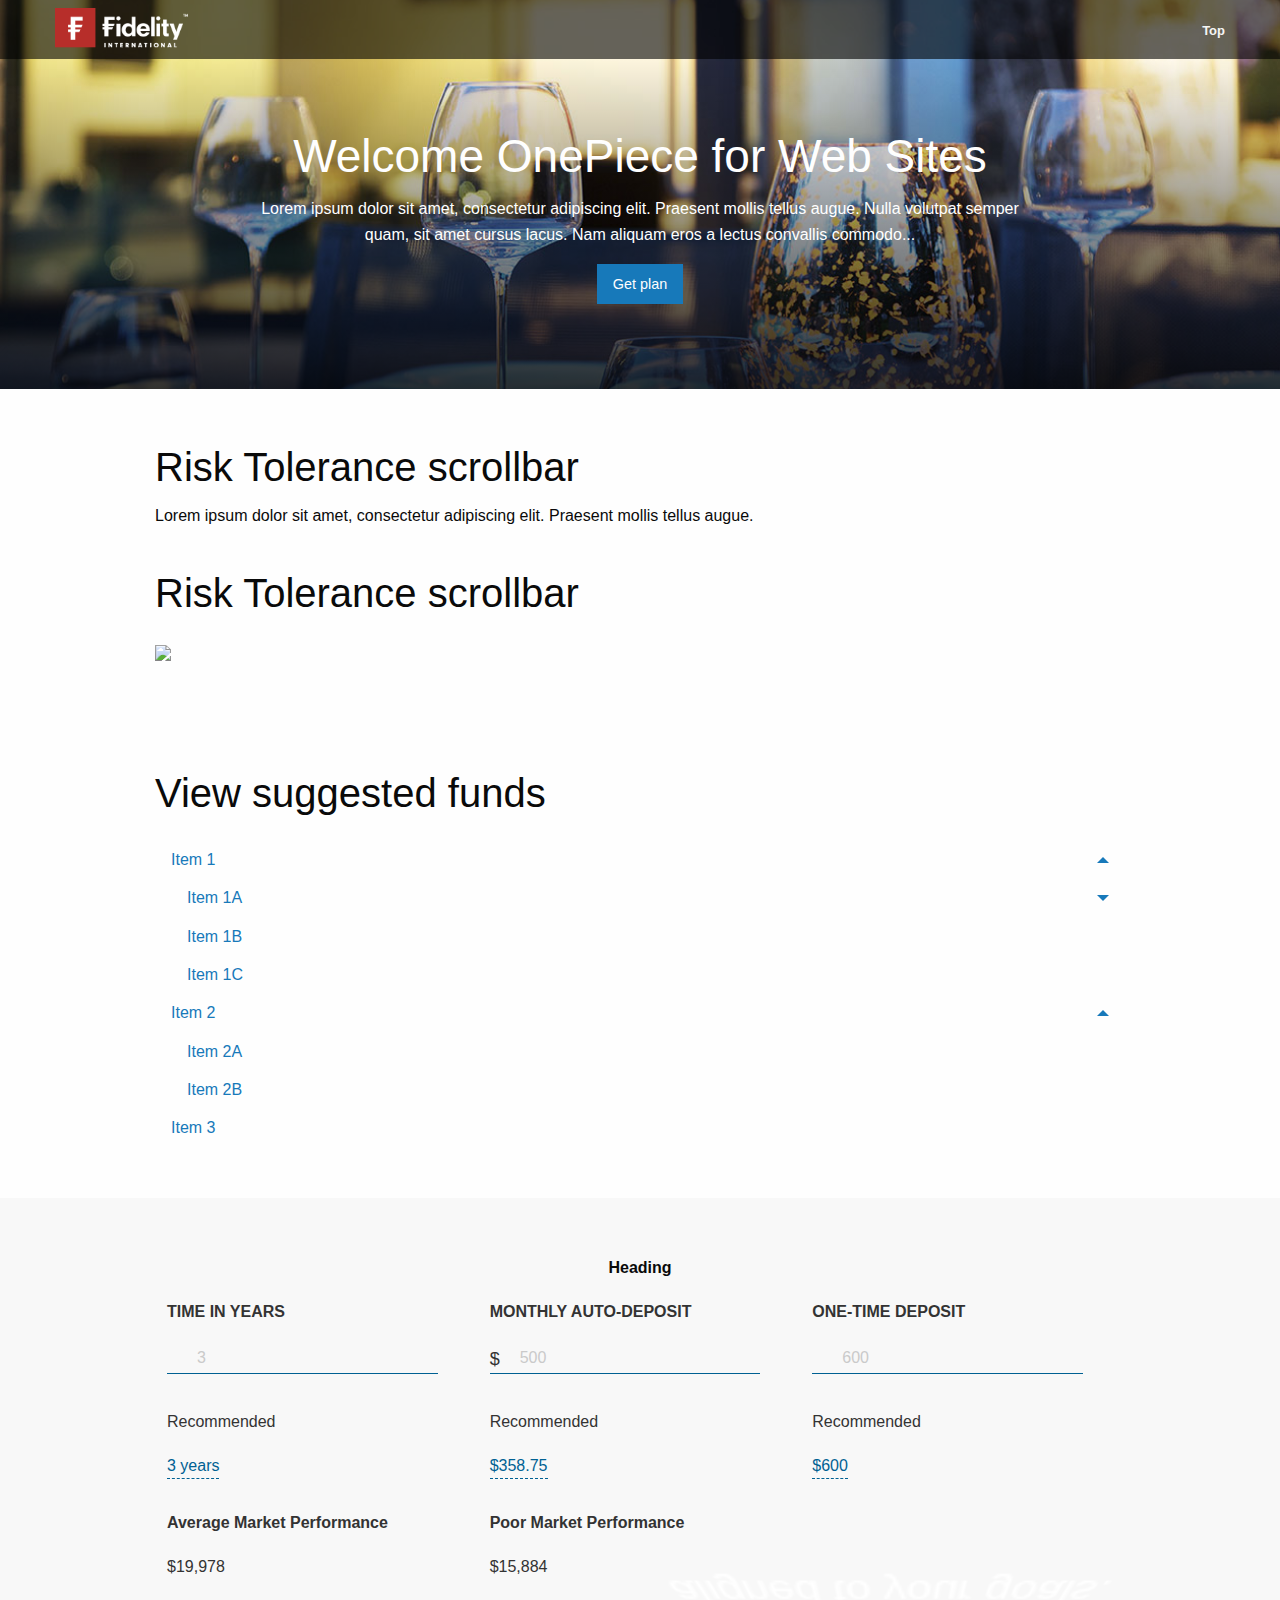
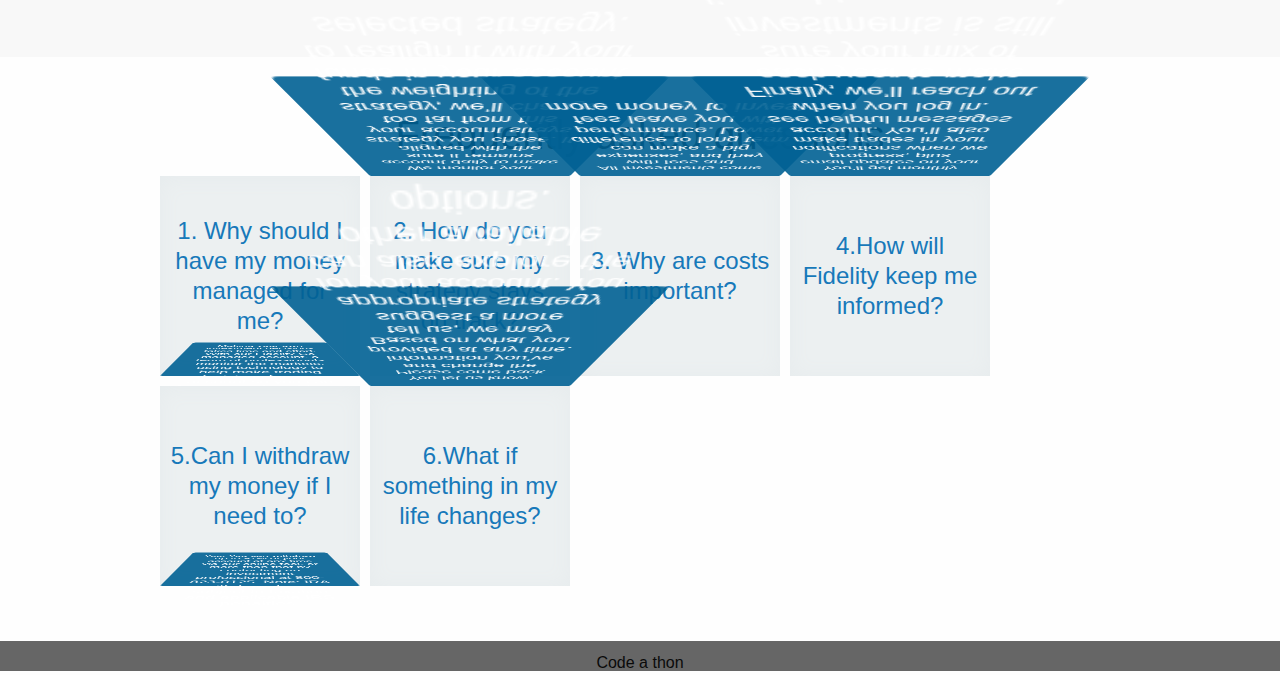
==== pages/detail.html @ 6c758ebb "original" ====
<!doctype html>
<html class="no-js" lang="en" dir="ltr">
  <head>
    <meta charset="utf-8">
    <meta http-equiv="x-ua-compatible" content="ie=edge">
    <meta name="viewport" content="width=device-width, initial-scale=1.0">
    <title>Detail</title>
    <link rel="stylesheet" type="text/css" href="../static/style/css/foundation.min.css">
    <link rel="stylesheet" type="text/css" href="../static/style/css/codeathon.css">

  </head>
 <body>

  <header class="marketing-hero sites-large-hero">
  <!-- top nav -->
   <nav class="marketing-topbar"> 
    <div class="row"> 
     <div class="medium-12 medium-centered columns"> 
      <a href="#" class="logo">&nbsp;</a> 
      <a href="#" class="back-top"><strong>Top</strong></a> 
     </div> 
    </div> 
   </nav> 
   <!-- = -->
   <!-- hero banner -->
   <div class="hero-area"> 
    <div class="row"> 
     <div class="medium-8 medium-centered columns"> 
      <div class="hero-header"> 
       <h2 class="hero-main-header">Welcome OnePiece for Web Sites</h2> 
       <p class="hero-subheader">Lorem ipsum dolor sit amet, consectetur adipiscing elit. Praesent mollis tellus augue. Nulla volutpat semper quam, sit amet cursus lacus. Nam aliquam eros a lectus convallis commodo...</p> 
       <a href="" class="button">Get plan</a> 
      </div> 
     </div> 
    </div> 
   </div> 
   <!-- = -->
  </header> 

  <!-- section risk-section -->
  <section class="sec-space risk-area"> 
   <div class="tolerance"> 
    <div class="row"> 
     <div class="medium-10 medium-centered columns"> 
      <h2>Risk Tolerance scrollbar</h2> 
      <p class="hero-subheader">Lorem ipsum dolor sit amet, consectetur adipiscing elit. Praesent mollis tellus augue. </p> 
     </div> 
    </div> 
   </div> 

   <div class="tolerance process-wrap"> 
    <div class="row"> 
     <div class="medium-10 medium-centered columns"> 
      <h2>Risk Tolerance scrollbar</h2> 
      <div class="process"> 
       <img src="../static/style/images/process.jpg" /> 
      </div> 
     </div> 
    </div> 
   </div> 

  </section> 
  <!-- == -->
  <!-- section suggest-section -->
  <section class="sec-space goal-area"> 
   <div class="row"> 
    <div class="medium-10 medium-centered columns"> 
     <h2>View suggested funds</h2> 
    </div> 
   </div> 
   <div class="row"> 
    <div class="medium-10 medium-centered columns"> 
      
      <!-- accodtion -->
      <div class="accodtion-area suggest">
        <ul class="vertical menu" data-accordion-menu="7qjie8-accordion-menu" role="menu" aria-multiselectable="true">
          <li role = "menuitem"class = "is-accordion-submenu-parent"aria - haspopup = "true"aria - label = "Item 1"aria - controls = "auugn8-acc-menu"aria - expanded = "true"id = "kijavs-acc-menu-link" > 
          <a href = "#" > Item 1 </a>
          <ul class="menu vertical nested submenu is-accordion-submenu is-active" data-submenu="" role="menu" aria-labelledby="kijavs-acc-menu-link" aria-hidden="false" id="auugn8-acc-menu" style="display: block;">
            <li role="menuitem" class="is-accordion-submenu-parent is-submenu-item is-accordion-submenu-item" aria-haspopup="true" aria-label="Item 1A" aria-controls="f5x5xs-acc-menu" aria-expanded="false" id="h7m65q-acc-menu-link">
              <a href="#">Item 1A</a > 
              <ul class = "menu vertical nested submenu is-accordion-submenu"data - submenu = ""role = "menu"aria - labelledby = "h7m65q-acc-menu-link"aria - hidden = "true"id = "f5x5xs-acc-menu"style = "display: none;" > 
              <li role = "menuitem"class = "is-submenu-item is-accordion-submenu-item" > <a href = "#" > Item 1Ai </a></li > 
              <li role = "menuitem"class = "is-submenu-item is-accordion-submenu-item" > <a href = "#" > Item 1Aii </a></li > 
              <li role = "menuitem"class = "is-submenu-item is-accordion-submenu-item" > <a href = "#" > Item 1Aiii </a></li > 
            </ul>
            </li > <li role = "menuitem"class = "is-submenu-item is-accordion-submenu-item" > <a href = "#" > Item 1B </a></li > 
            <li role = "menuitem"class = "is-submenu-item is-accordion-submenu-item" > <a href = "#" > Item 1C </a></li > 
          </ul>
        </li > 
        <li role = "menuitem"class = "is-accordion-submenu-parent"aria - haspopup = "true"aria - label = "Item 2"aria - controls = "p4bobj-acc-menu"aria - expanded = "false"id = "wgulbs-acc-menu-link" > 
        <a href = "#" > Item 2 </a>
          <ul class="menu vertical nested submenu is-accordion-submenu is-active" data-submenu="" role="menu" aria-labelledby="wgulbs-acc-menu-link" aria-hidden="true" id="p4bobj-acc-menu" style="display: none;">
            <li role="menuitem" class="is-submenu-item is-accordion-submenu-item"><a href="#">Item 2A</a > </li>
            <li role="menuitem" class="is-submenu-item is-accordion-submenu-item"><a href="#">Item 2B</a > </li>
          </ul > </li>
        <li role="menuitem"><a href="#">Item 3</a > </li>
      </ul >    
      </div>

    </div> 
   </div> 
  </section>
  <!-- == -->
  <!-- section suggest-section -->  
  <section class="sec-space detail-area"> 
    <div class="detail-form">
      <div class="row"> 
      <div class="medium-10 medium-centered columns"> 
       <table> 
        <caption>
         Heading
        </caption> 
        <thead> 
         <tr> 
          <th>TIME IN YEARS</th>
          <th>MONTHLY AUTO-DEPOSIT</th>
          <th>ONE-TIME DEPOSIT</th> 
         </tr> 
         <tr> 
          <td><input type="text" name="" placeholder="3" /></td> 
          <td><span class="dollar-sign ng-scope">$</span><input type="text" name="" placeholder="500" /></td> 
          <td><input type="text" name="" placeholder="600" /></td> 
         </tr> 
        </thead> 
        <tbody> 
         <tr> 
          <td>Recommended</td>
          <td>Recommended</td>
          <td>Recommended</td> 
         </tr> 
         <tr> 
          <td><span class="recommended">3 years</span></td> 
          <td><span class="recommended">$358.75</span></td> 
          <td><span class="recommended">$600</span></td> 
         </tr> 
        </tbody> 
        <tfoot> 
         <tr> 
          <th>Average Market Performance</th>
          <th>Poor Market Performance</th> 
         </tr> 
         <tr> 
          <td><span class="performance">$19,978</span></td> 
          <td><span class="performance">$15,884</span></td> 
         </tr> 
        </tfoot> 
       </table> 
      </div> 
     </div>      
    </div>
     <div class="chart-area"> 
     </div> 
  </section> 
  <!-- == -->
  <!-- section faq-section -->
  <section class="faq-area"> 
   <div class="row text-center"> 
    <h2>Frequently asked questions</h2> 
    <div class="medium-10 medium-centered columns"> 
     <ul> 
      <li class="out-bottom"> 
       <div class="normal"> 
        <a href="#">1. Why should I have my money managed for me?</a> 
       </div> 
       <div class="info"> 
        <p>Making your own investment decisions takes time and effort. With our Fidelity Go managed account, a team of professionals monitor the markets, using technology to help make trading decisions for your account so you can focus on other things.</p> 
       </div> </li> 
      <li class="out-left"> 
       <div class="normal"> 
        <a href="#">2. How do you make sure my strategy stays on track?</a> 
       </div> 
       <div class="info"> 
        <p>We monitor your account daily to make sure it remains aligned with the strategy you chose. If your account strays too far from this strategy, we’ll change the weighting of the funds in your account to realign it with your selected strategy.</p> 
       </div> </li> 
      <li class="out-left"> 
       <div class="normal"> 
        <a href="#">3. Why are costs important?</a> 
       </div> 
       <div class="info"> 
        <p>All investments come with fees and expenses, and they can make a big difference to long term performance. Lower fees leave you with more money to invest.</p> 
       </div> </li> 
      <li class="out-left"> 
       <div class="normal"> 
        <a href="#">4.How will Fidelity keep me informed?</a> 
       </div> 
       <div class="info"> 
        <p>You’ll get monthly email updates on your progress, plus notifications when we make trades in your account. You’ll also see helpful messages when you log in. Finally, we’ll reach out each year to make sure your mix of investments is still aligned to your goals.</p> 
       </div> </li> 
      <li class="out-bottom"> 
       <div class="normal"> 
        <a href="#">5.Can I withdraw my money if I need to?</a> 
       </div> 
       <div class="info"> 
        <p>Yes. You can withdraw up to 97% of your account at any time via our online tool, or more than that by contacting an investment professional at 800-823-0125. Note: IRA withdrawals are subject to taxation and applicable IRS penalties.</p> 
       </div> </li> 
      <li class="out-left"> 
       <div class="normal"> 
        <a href="#">6.What if something in my life changes?</a> 
       </div> 
       <div class="info"> 
        <p>You let us know. Please come back and change the information you’ve provided at any time. Based on what you tell us, we may suggest a more appropriate strategy for your account. You can also explore the other available options.</p> 
       </div> </li> 
     </ul> 
    </div> 
   </div> 
  </section>
  <!-- == -->
   <!-- footer-->
  <footer class="footer-area text-center"> 
    <span class="">Code a thon</span>
  </footer>
  <!-- == -->
<!-- Section js code -->
<script src="../static/js/lib/jquery.js" type="text/javascript" ></script>
<script src="../static/js/lib/foundation.min.js" type="text/javascript" ></script>
<script src="../static/js/app/app.js" type="text/javascript" ></script>

 </body>
</html>
---- static/style/css/codeathon.css ----
header{}
footer{
	background: #666;
	height: 30px;
	padding-top: 10px;
	padding-bottom: 20px;
}
.marketing-hero {
background: #006193;
background-image: url(../images/bg-hero.jpg);
background-position: center;
overflow: visible;
position: relative;
background-size: cover;
text-align: center;
}
.hero-area {
background-color: transparent;
background-image: -webkit-gradient(linear,left top,left bottom,from(rgba(255,255,255,0)),to(rgba(0,0,0,.4)));
background-image: -webkit-linear-gradient(top,rgba(255,255,255,0),rgba(0,0,0,.8));
background-image: -moz-linear-gradient(top,rgba(255,255,255,0),rgba(0,0,0,.8));
background-image: -o-linear-gradient(top,rgba(255,255,255,0),rgba(0,0,0,.8));
background-image: linear-gradient(to bottom,rgba(255,255,255,0),rgba(0,0,0,.8));
color: #fff;
}
.marketing-hero .hero-main-header {
color: #fefefe;
font-size: 2.875rem;
text-align: center
}
@media screen and (max-width: 768px) {
.marketing-hero .hero-main-header {
font-size: 1.875rem;
font-weight: 200
}
}
.marketing-topbar {
background: rgba(0,0,0,0.6);
font-size: .8125rem;
font-weight: bold;
position: relative;
padding-top: 8px;
padding-bottom: 6px; 
}
.marketing-topbar::before,.marketing-topbar::after {
content: ' ';
display: table
}
.marketing-topbar::after {
clear: both
}
.marketing-topbar a:first-child {
float: left
}
.marketing-topbar a:last-child {
float: right
}
.marketing-topbar a.back-top{
color: #f5f5f5;
height: 45px;
line-height: 45px !important;
padding-bottom: 0 !important;
padding-top: 0 !important;
}
.logo{
background-image: url('../images/logo_en_white.png');
background-size: contain;
background-repeat: no-repeat;
display: inline-block;
width: 145px;
height: 40px;
}
.hero-area{
padding: 15px;
}
.hero-header{
padding-top: 50px;
padding-bottom: 50px;
min-height: 300px;
}
.form-area,
.goal-area,
.video-area,
.risk-area,
.detail-area,
.faq-area{
padding-top: 50px;
padding-bottom: 50px; 
}
.form-area .form-title{
margin: 0px auto 15px;
width: 100%;
text-transform: uppercase;
color: #666;
display: block;
border-bottom: 1px solid #7ebce1;
margin-bottom: 50px;
text-align: left; 
}
.detail-area{
background-color: #f8f8f8; 
}
.risk-area .process-wrap{
/* background-color: #006193; */
}
.risk-area .process-wrap h2{
margin: 20px 0;
/* color: #fff;  */
}
.goal-area h2{
margin: 0px auto 20px; 
}
.form-area h2{
margin: 0px auto 15px;
width: 100%;
text-align: center;
text-transform: uppercase;
display: block;
}
.form-area .enter-income {
padding: 0px;
width: 195px;
text-align: center;
font-size: 1em;
margin-top: -45px;
margin-left: 10px;
display: inline-block;
position: relative;
background-color: transparent;
-webkit-transition: all .3s ease-in-out;
-moz-transition: all .3s ease-in-out;
}
.form-area .enter-age {
padding: 0px;
transition: 0.3s ease-in-out;
width: 70px;
text-align: center;
font-size: 1em;
display: inline-block;
background-color: transparent;
-webkit-transition: all .3s ease-in-out;
-moz-transition: all .3s ease-in-out;
}
.form-area .border {
border-width: 0px 0px 1px;
border-style: none none solid;
border-color: currentColor currentColor rgb(153, 153, 153);
border-image: none;
}
.form-area .sentence {
padding: 0px 36.81px 36.81px;
color: #006193;
line-height: 1.9;
font-size: 2.0em;
font-weight: 300;
}
.form-area input {
outline: 0px;
color: rgb(22, 137, 229);
line-height: 1;
font-weight: 300;
box-shadow: none;
}
input[type=tel] {
margin: 5px 0px;
padding: 10px;
outline: 0px;
border-radius: 1px;
border: 1px solid rgb(153, 153, 153);
transition: 0.5s ease-in-out;
border-image: none;
font-family: inherit;
font-size: 16px;
font-weight: 300;
background-clip: padding-box;
background-color: rgb(255, 255, 255);
-webkit-transition: all .5s ease-in-out;
-moz-transition: all .5s ease-in-out;
}
.form-area input:focus{
box-shadow: none;
}
.panel-header {
padding: 15px 20px;
background-color: #006193;
color: #fff;
text-align: right;
border-top-left-radius: 3px;
border-top-right-radius: 3px;
}
.panel-header h4 {
display: inline-block;
vertical-align: middle;
float: left;
color: #fff;
font-size: 24px;
margin-top: 10px;
}
.goals {
padding: 10px 0 0;
}
.panel-header p {
display: inline-block;
font-size: 1.25em;
margin-left: 36px;
text-align: right;
vertical-align: middle;
margin-bottom: 0;
}
.editable label, .static label {
display: block;
font-size: 12px;
color: #fff;
}
[editable] {
display: none;
}
[editable] input {
width: 100%;
outline: 0;
border: 0;
background: 0;
font-size: 100%;
}
.panel-header [editable] input {
text-align: right;
font-weight: 300;
padding: 0 0 0 1px;
margin-right: -1px;
color: #fff;
border-bottom: 1px solid #fff;
height: 26px;
}
.goals ul {
list-style-type: none;
}
.lucy-panel,
.goals .goal {
background-color: #fff;
border: 1px solid #ddd;
border-radius: 3px;
overflow: hidden;
}
.goals .goal {
padding: 18.40491px 36.80982px 36.80982px;
width: 100%;
margin-bottom: 10px;
overflow: visible;
}
.goals .goal .goal-flexbox {
display: -webkit-box;
display: -moz-box;
display: box;
display: -webkit-flex;
display: -moz-flex;
display: -ms-flexbox;
display: flex;
align-items: flex-start;
flex-wrap: wrap;
}
.goals .goal .goal-flexbox [class^=donut-region] {
width: 210px;
height: 210px;
-webkit-box-flex: 0;
-moz-box-flex: 0;
box-flex: 0;
-webkit-flex: 0 0 210px;
-moz-flex: 0 0 210px;
-ms-flex: 0 0 210px;
flex: 0 0 210px;
}
.goals .goal .goal-flexbox .goal-content {
width: 50%;
min-width: 325px;
padding: 40px 40px 0;
-webkit-box-flex: 1;
-moz-box-flex: 1;
box-flex: 1;
-webkit-flex: 1 1 auto;
-moz-flex: 1 1 auto;
-ms-flex: 1 1 auto;
flex: 1 1 auto;
}
.goals .goal .goal-flexbox .goal-action {
width: 175px;
-webkit-box-flex: 0;
-moz-box-flex: 0;
box-flex: 0;
-webkit-flex: 0 0 175px;
-moz-flex: 0 0 175px;
-ms-flex: 0 0 175px;
flex: 0 0 175px;
text-align: center;
padding-top: 90px;
}
table tbody, table tfoot, table thead{
background: transparent; 
}
table tbody tr:nth-child(even){
background: transparent;
}
.detail-area table thead,
.detail-area table tfoot{
color: #333;
}
.detail-area table td{
position: relative;
}
.detail-area table td .dollar-sign {
font-size: 1.125em;
position: absolute;
top: 10px;
width: 30px;
}
.detail-area table td .recommended{
color: #006193;
display: inline-block;
border-bottom: 1px dashed #006193;
}
.detail-area input{
padding-left: 30px;
border: none;
background: transparent;
box-shadow: none;
border-bottom: 1px solid #006193;
height: 30px;
width: 90%;
}
.performance{
color: #333;
display: block; 
}
table tfoot td,table tbody td,table thead td{
color: #333;
font-weight: normal;
}
table tbody th{
padding-top: 20px;
}
table tfoot th{
padding-top: 20px;
color: #333;
}
.faq-area li {
-webkit-perspective: 400px;
perspective: 400px;
}
.info {
-webkit-transform: rotate3d(1, 0, 0, 90deg);
transform: rotate3d(1, 0, 0, 90deg);
width: 100%;
height: 100%;
padding: 20px;
position: absolute;
top: 0;
left: 0;
border-radius: 4px;
pointer-events: none;
background-color: rgba(0, 97, 147, 0.9);;
}
.in-top .info {
-webkit-transform-origin: 50% 0%;
transform-origin: 50% 0%;
-webkit-animation: in-top 300ms ease 0ms 1 forwards;
animation: in-top 300ms ease 0ms 1 forwards;
}
.in-right .info {
-webkit-transform-origin: 100% 0%;
transform-origin: 100% 0%;
-webkit-animation: in-right 300ms ease 0ms 1 forwards;
animation: in-right 300ms ease 0ms 1 forwards;
}
.in-bottom .info {
-webkit-transform-origin: 50% 100%;
transform-origin: 50% 100%;
-webkit-animation: in-bottom 300ms ease 0ms 1 forwards;
animation: in-bottom 300ms ease 0ms 1 forwards;
}
.in-left .info {
-webkit-transform-origin: 0% 0%;
transform-origin: 0% 0%;
-webkit-animation: in-left 300ms ease 0ms 1 forwards;
animation: in-left 300ms ease 0ms 1 forwards;
}
.out-top .info {
-webkit-transform-origin: 50% 0%;
transform-origin: 50% 0%;
-webkit-animation: out-top 300ms ease 0ms 1 forwards;
animation: out-top 300ms ease 0ms 1 forwards;
}
.out-right .info {
-webkit-transform-origin: 100% 50%;
transform-origin: 100% 50%;
-webkit-animation: out-right 300ms ease 0ms 1 forwards;
animation: out-right 300ms ease 0ms 1 forwards;
}
.out-bottom .info {
-webkit-transform-origin: 50% 100%;
transform-origin: 50% 100%;
-webkit-animation: out-bottom 300ms ease 0ms 1 forwards;
animation: out-bottom 300ms ease 0ms 1 forwards;
}
.out-left .info {
-webkit-transform-origin: 0% 0%;
transform-origin: 0% 0%;
-webkit-animation: out-left 300ms ease 0ms 1 forwards;
animation: out-left 300ms ease 0ms 1 forwards;
}

@-webkit-keyframes in-top {
from {
-webkit-transform: rotate3d(-1, 0, 0, 90deg);
transform: rotate3d(-1, 0, 0, 90deg);
}
to {
-webkit-transform: rotate3d(0, 0, 0, 0deg);
transform: rotate3d(0, 0, 0, 0deg);
}
}
@keyframes in-top {
from {
-webkit-transform: rotate3d(-1, 0, 0, 90deg);
transform: rotate3d(-1, 0, 0, 90deg);
}
to {
-webkit-transform: rotate3d(0, 0, 0, 0deg);
transform: rotate3d(0, 0, 0, 0deg);
}
}
@-webkit-keyframes in-right {
from {
-webkit-transform: rotate3d(0, -1, 0, 90deg);
transform: rotate3d(0, -1, 0, 90deg);
}
to {
-webkit-transform: rotate3d(0, 0, 0, 0deg);
transform: rotate3d(0, 0, 0, 0deg);
}
}
@keyframes in-right {
from {
-webkit-transform: rotate3d(0, -1, 0, 90deg);
transform: rotate3d(0, -1, 0, 90deg);
}
to {
-webkit-transform: rotate3d(0, 0, 0, 0deg);
transform: rotate3d(0, 0, 0, 0deg);
}
}
@-webkit-keyframes in-bottom {
from {
-webkit-transform: rotate3d(1, 0, 0, 90deg);
transform: rotate3d(1, 0, 0, 90deg);
}
to {
-webkit-transform: rotate3d(0, 0, 0, 0deg);
transform: rotate3d(0, 0, 0, 0deg);
}
}
@keyframes in-bottom {
from {
-webkit-transform: rotate3d(1, 0, 0, 90deg);
transform: rotate3d(1, 0, 0, 90deg);
}
to {
-webkit-transform: rotate3d(0, 0, 0, 0deg);
transform: rotate3d(0, 0, 0, 0deg);
}
}
@-webkit-keyframes in-left {
from {
-webkit-transform: rotate3d(0, 1, 0, 90deg);
transform: rotate3d(0, 1, 0, 90deg);
}
to {
-webkit-transform: rotate3d(0, 0, 0, 0deg);
transform: rotate3d(0, 0, 0, 0deg);
}
}
@keyframes in-left {
from {
-webkit-transform: rotate3d(0, 1, 0, 90deg);
transform: rotate3d(0, 1, 0, 90deg);
}
to {
-webkit-transform: rotate3d(0, 0, 0, 0deg);
transform: rotate3d(0, 0, 0, 0deg);
}
}
@-webkit-keyframes out-top {
from {
-webkit-transform: rotate3d(0, 0, 0, 0deg);
transform: rotate3d(0, 0, 0, 0deg);
}
to {
-webkit-transform: rotate3d(-1, 0, 0, 104deg);
transform: rotate3d(-1, 0, 0, 104deg);
}
}
@keyframes out-top {
from {
-webkit-transform: rotate3d(0, 0, 0, 0deg);
transform: rotate3d(0, 0, 0, 0deg);
}
to {
-webkit-transform: rotate3d(-1, 0, 0, 104deg);
transform: rotate3d(-1, 0, 0, 104deg);
}
}
@-webkit-keyframes out-right {
from {
-webkit-transform: rotate3d(0, 0, 0, 0deg);
transform: rotate3d(0, 0, 0, 0deg);
}
to {
-webkit-transform: rotate3d(0, -1, 0, 104deg);
transform: rotate3d(0, -1, 0, 104deg);
}
}
@keyframes out-right {
from {
-webkit-transform: rotate3d(0, 0, 0, 0deg);
transform: rotate3d(0, 0, 0, 0deg);
}
to {
-webkit-transform: rotate3d(0, -1, 0, 104deg);
transform: rotate3d(0, -1, 0, 104deg);
}
}
@-webkit-keyframes out-bottom {
from {
-webkit-transform: rotate3d(0, 0, 0, 0deg);
transform: rotate3d(0, 0, 0, 0deg);
}
to {
-webkit-transform: rotate3d(1, 0, 0, 104deg);
transform: rotate3d(1, 0, 0, 104deg);
}
}
@keyframes out-bottom {
from {
-webkit-transform: rotate3d(0, 0, 0, 0deg);
transform: rotate3d(0, 0, 0, 0deg);
}
to {
-webkit-transform: rotate3d(1, 0, 0, 104deg);
transform: rotate3d(1, 0, 0, 104deg);
}
}
@-webkit-keyframes out-left {
from {
-webkit-transform: rotate3d(0, 0, 0, 0deg);
transform: rotate3d(0, 0, 0, 0deg);
}
to {
-webkit-transform: rotate3d(0, 1, 0, 104deg);
transform: rotate3d(0, 1, 0, 104deg);
}
}
@keyframes out-left {
from {
-webkit-transform: rotate3d(0, 0, 0, 0deg);
transform: rotate3d(0, 0, 0, 0deg);
}
to {
-webkit-transform: rotate3d(0, 1, 0, 104deg);
transform: rotate3d(0, 1, 0, 104deg);
}
}
/* you can ignore this ones */
.faq-area ul {
padding: 0;
margin: 0;
width: 100%;
}
.faq-area ul:after {
content: "";
display: table;
clear: both;
}

.faq-area li {
position: relative;
float: left;
width: 200px;
height: 200px;
margin: 5px;
padding: 0;
list-style: none;
}
.faq-area li a {
display: inline-block;
vertical-align: middle;
text-decoration: none;
border-radius: 4px;
}
.faq-area li p {
line-height: 1.2;
color: rgba(255, 255, 255, 1);
}
.faq-area li .normal {
width: 100%;
height: 100%;
background-color: #ECF0F1;
color: rgba(52, 73, 94, 0.6);
box-shadow: inset 0 2px 20px #e6ebed;
text-align: center;
line-height: 200px;
}
.faq-area li .normal a{
font-size: 24px;
line-height: 30px;
padding: 10px; 
}
.faq-area li .normal svg {
pointer-events: none;
width: 50px;
}
.faq-area li .normal svg path {
fill: rgba(52, 73, 94, 0.2);
}
.button-gray-back, 
.button-orange, 
.button-orange-next {
background-color: #f26522;
color: #fff;
padding: 8px 50px;
text-align: center;
font-weight: 500;
font-size: 1.25em;
/*text-transform: uppercase;*/
position: relative;
display: inline-block;
vertical-align: middle;
text-decoration: none!important;
}
.goals .btn-orange{
background-color: #f26522;
color: #fff; 
padding: 8px 20px;
font-size: 18px;
font-weight: normal;
}
.button-gray-back {
background-color: #ccc;
text-align: right;
margin-right: 8px;
}
.button-orange-next:after, .button-orange:after {
background-image: url(../images/arrow-white.png);
background-repeat: no-repeat;
content: "";
height: 16px;
margin-top: -8px;
pointer-events: none;
position: absolute;
right: 1em;
top: 50%;
width: 10px;
}
.advice {
margin: 20px auto 0;
padding: 20px;
color: #757575;
font-size: 1.0rem;
background: rgba(255,255,255,0.2);
border: 1px solid #cbe4f3;
}

.label {
display: inline-block;
padding: 0.33333rem 0.5rem;
font-size: .8rem;
line-height: 1;
white-space: nowrap;
cursor: default;
border-radius: 3px;
background: #2199e8;
color: #fefefe
}
/*video*/
.v-position {
padding-top: 30px;
padding-bottom: 30px;
}
.v-col {
padding-left: 15px;
padding-right: 15px;
}
.video-container {
position: relative;
padding-bottom: 56.25%;
height: 0;
overflow: hidden;
}
.layout-16x9-wrapper {
position: relative;
}
.layout-16x9-image, 
.layout-16x9-main {
position: absolute;
top: 0;
bottom: 0;
right: 0;
left: 0;
z-index: 1;
-webkit-transform: translate(0, 0);
transform: translate(0, 0);
}
.mod-video-image {
width: 100%;
height: 100%;
}
.video-play-icon {
position: absolute;
left: 50%;
top: 50%;
display: block;
background-repeat: no-repeat;
height: 72px;
width: 72px;
margin: -36px 0 0 -36px;
transition: transform .25s ease-in;
}
.video-play-icon:active, 
.video-play-icon:focus, 
.video-play-icon:hover {
transition: transform .25s ease-in;
-webkit-transform: scale3d(1.2, 1.2, 1.2);
transform: scale3d(1.2, 1.2, 1.2);
}
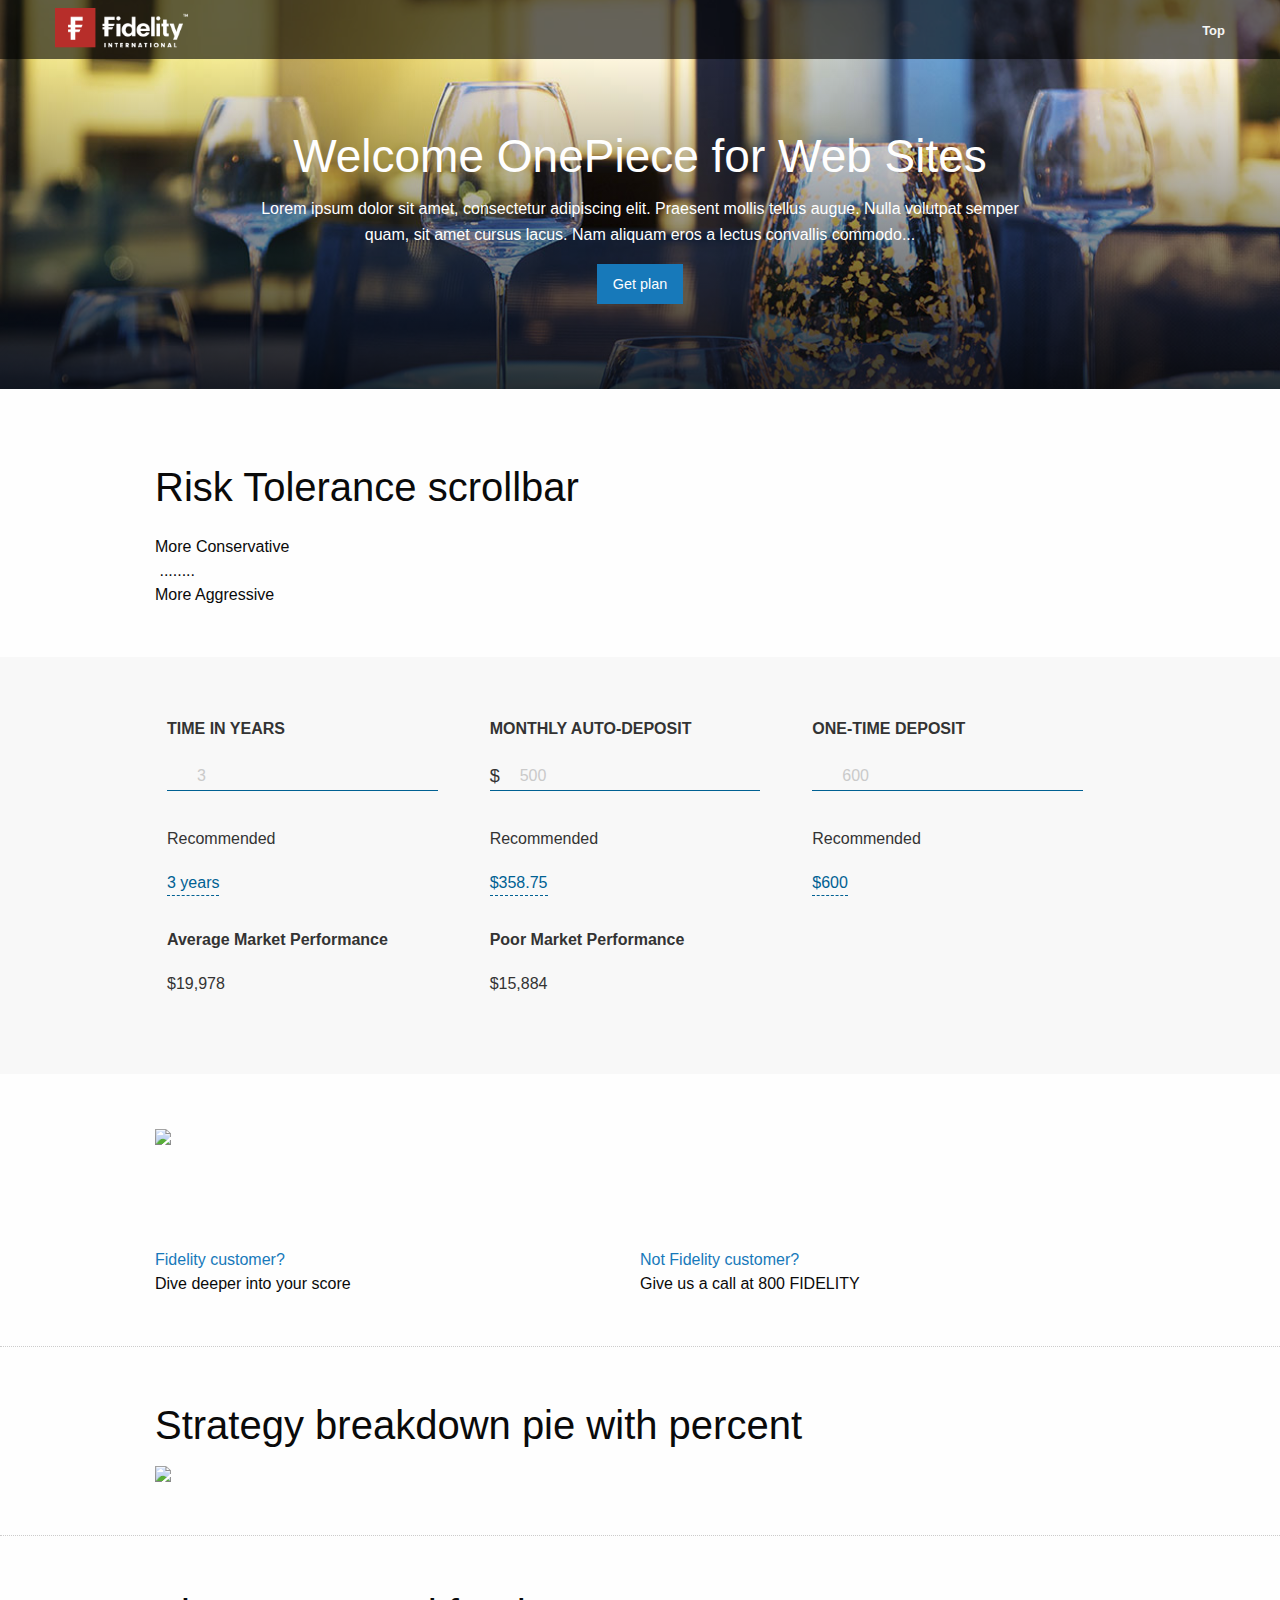
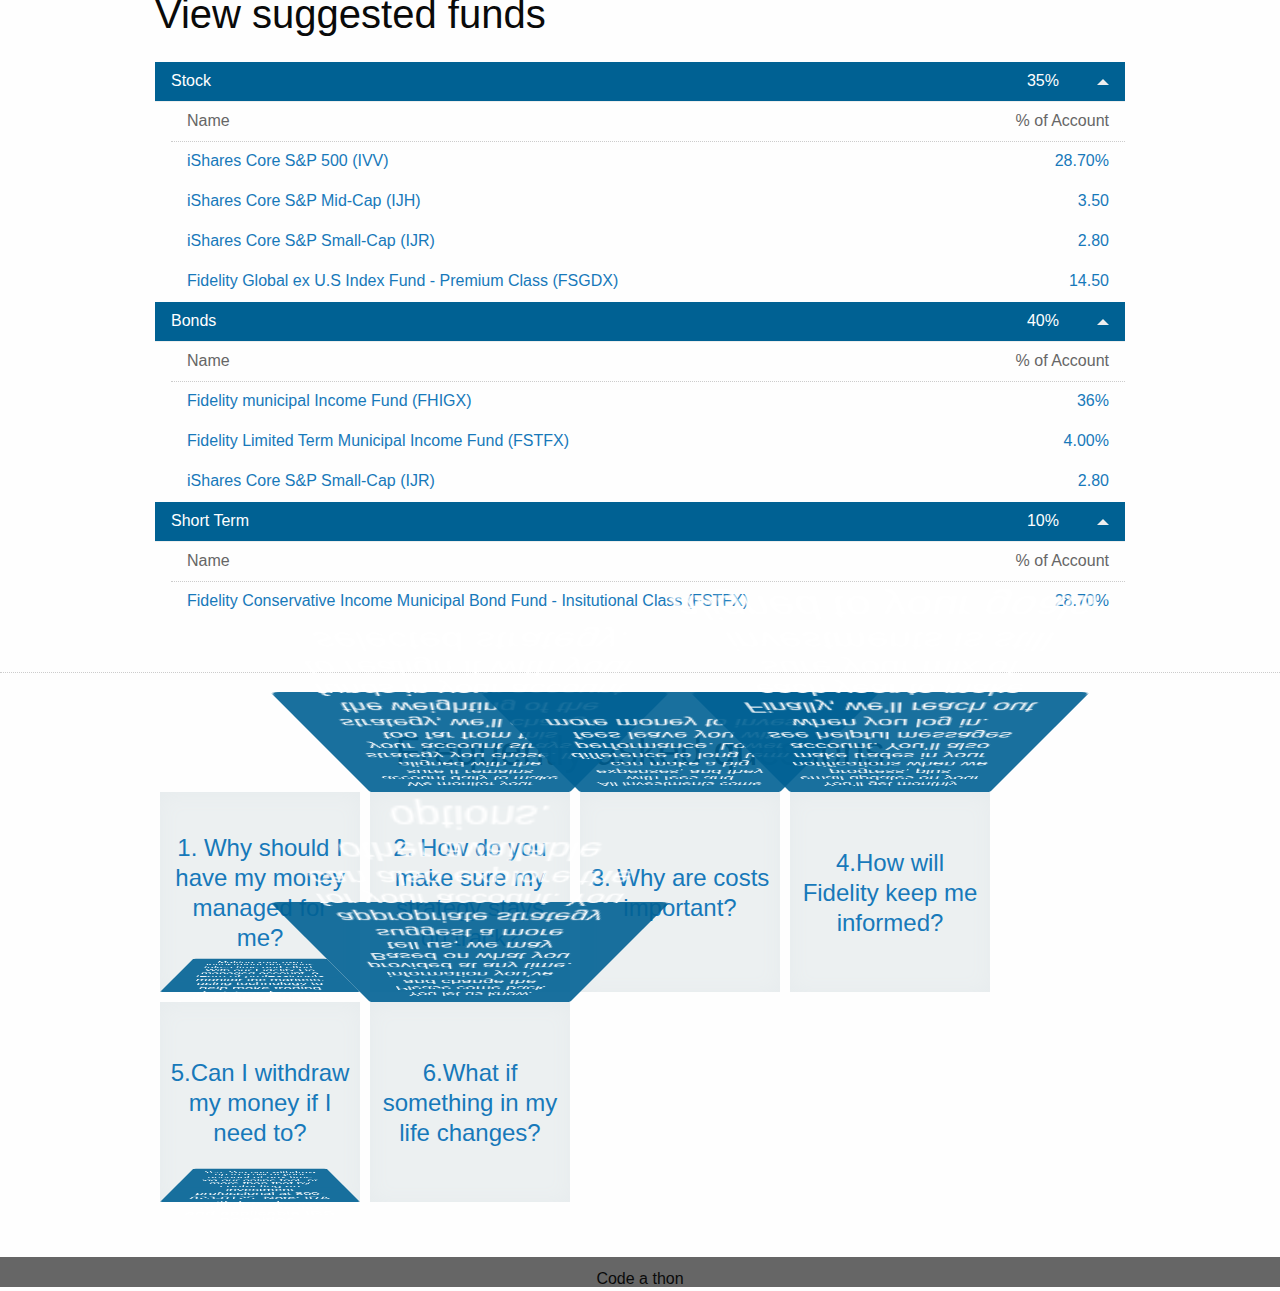
==== commit 81f7aecc: "update index and detail" ====
--- a/pages/detail.html
+++ b/pages/detail.html
@@ -39,7 +39,7 @@
 
   <!-- section risk-section -->
   <section class="sec-space risk-area"> 
-   <div class="tolerance"> 
+<!--    <div class="tolerance"> 
     <div class="row"> 
      <div class="medium-10 medium-centered columns"> 
       <h2>Risk Tolerance scrollbar</h2> 
@@ -47,13 +47,18 @@
      </div> 
     </div> 
    </div> 
-
+ -->
    <div class="tolerance process-wrap"> 
     <div class="row"> 
      <div class="medium-10 medium-centered columns"> 
-      <h2>Risk Tolerance scrollbar</h2> 
-      <div class="process"> 
-       <img src="../static/style/images/process.jpg" /> 
+      <div class="process process-area">
+        <h2>Risk Tolerance scrollbar</h2>       
+        <div>
+           <div><span>More Conservative</span></div>
+          <div> ........</div>
+          <div><span>More Aggressive</span></div>       
+        </div>
+
       </div> 
      </div> 
     </div> 
@@ -61,6 +66,95 @@
 
   </section> 
   <!-- == -->
+  <!-- section detail-section -->  
+  <section class="sec-space detail-area"> 
+    <div class="detail-form">
+      <div class="row"> 
+      <div class="medium-10 medium-centered columns">
+       <table> 
+        <thead> 
+         <tr> 
+          <th>TIME IN YEARS</th>
+          <th>MONTHLY AUTO-DEPOSIT</th>
+          <th>ONE-TIME DEPOSIT</th> 
+         </tr> 
+         <tr> 
+          <td><input type="text" name="" placeholder="3" /></td> 
+          <td><span class="dollar-sign ng-scope">$</span><input type="text" name="" placeholder="500" /></td> 
+          <td><input type="text" name="" placeholder="600" /></td> 
+         </tr> 
+        </thead> 
+        <tbody> 
+         <tr> 
+          <td>Recommended</td>
+          <td>Recommended</td>
+          <td>Recommended</td> 
+         </tr> 
+         <tr> 
+          <td><span class="recommended">3 years</span></td> 
+          <td><span class="recommended">$358.75</span></td> 
+          <td><span class="recommended">$600</span></td> 
+         </tr> 
+        </tbody> 
+        <tfoot> 
+         <tr> 
+          <th>Average Market Performance</th>
+          <th>Poor Market Performance</th> 
+         </tr> 
+         <tr> 
+          <td><span class="performance">$19,978</span></td> 
+          <td><span class="performance">$15,884</span></td> 
+         </tr> 
+        </tfoot> 
+       </table> 
+      </div> 
+     </div>      
+    </div>
+  </section>
+
+  <section class="sec-space cart-area cart-area1">
+     <div class="area-chart">
+      <div class="row"> 
+        <div class="medium-10 medium-centered columns">
+          <div class="chart">
+            <img src="../static/style/images/chart2.jpg" /> 
+          </div> 
+         </div>
+       </div>
+     </div>
+
+     <div class="btn-area">
+      <div class="row"> 
+        <div class="medium-10 medium-centered columns">
+
+            <div class="left btn-box">
+              <a class="link orange-link" href="#">Fidelity customer?</a>
+              <span>Dive deeper into your score</span>
+            </div>
+            <div class="right btn-box">
+              <a class="link  orange-link" href="#">Not Fidelity customer?</a>
+              <span>Give us a call at 800 FIDELITY</span>
+            </div>
+          </div>
+        </div>
+     </div>
+   </section>
+  <div class="dotted"></div>
+  <section class="sec-space cart-area cart-area2">
+     <div class="pie-chart">
+       <div class="row"> 
+        <div class="medium-10 medium-centered columns">
+          <h2>Strategy breakdown pie with percent</h2> 
+
+         <div class="chart">
+          <img src="../static/style/images/chart01.jpg" /> 
+         </div>
+       </div>
+     </div>
+     </div>
+  </section> 
+  <!-- == -->
+  <div class="dotted"></div>
   <!-- section suggest-section -->
   <section class="sec-space goal-area"> 
    <div class="row"> 
@@ -75,26 +169,55 @@
       <div class="accodtion-area suggest">
         <ul class="vertical menu" data-accordion-menu="7qjie8-accordion-menu" role="menu" aria-multiselectable="true">
           <li role = "menuitem"class = "is-accordion-submenu-parent"aria - haspopup = "true"aria - label = "Item 1"aria - controls = "auugn8-acc-menu"aria - expanded = "true"id = "kijavs-acc-menu-link" > 
-          <a href = "#" > Item 1 </a>
+          <a href = "#" class="acd-header"><span class="acd-title">Stock</span><span class="acd-persent">35%</span></a>
           <ul class="menu vertical nested submenu is-accordion-submenu is-active" data-submenu="" role="menu" aria-labelledby="kijavs-acc-menu-link" aria-hidden="false" id="auugn8-acc-menu" style="display: block;">
-            <li role="menuitem" class="is-accordion-submenu-parent is-submenu-item is-accordion-submenu-item" aria-haspopup="true" aria-label="Item 1A" aria-controls="f5x5xs-acc-menu" aria-expanded="false" id="h7m65q-acc-menu-link">
-              <a href="#">Item 1A</a > 
-              <ul class = "menu vertical nested submenu is-accordion-submenu"data - submenu = ""role = "menu"aria - labelledby = "h7m65q-acc-menu-link"aria - hidden = "true"id = "f5x5xs-acc-menu"style = "display: none;" > 
-              <li role = "menuitem"class = "is-submenu-item is-accordion-submenu-item" > <a href = "#" > Item 1Ai </a></li > 
-              <li role = "menuitem"class = "is-submenu-item is-accordion-submenu-item" > <a href = "#" > Item 1Aii </a></li > 
-              <li role = "menuitem"class = "is-submenu-item is-accordion-submenu-item" > <a href = "#" > Item 1Aiii </a></li > 
-            </ul>
-            </li > <li role = "menuitem"class = "is-submenu-item is-accordion-submenu-item" > <a href = "#" > Item 1B </a></li > 
-            <li role = "menuitem"class = "is-submenu-item is-accordion-submenu-item" > <a href = "#" > Item 1C </a></li > 
+            <li role = "menuitem" class = "is-submenu-item is-accordion-submenu-item" >
+              <a href = "#"  class="acd-body-title"> <span class="acd-link-title">Name</span><span class="acd-per-title">% of Account</span></a>
+            </li>
+            <li role = "menuitem" class = "is-submenu-item is-accordion-submenu-item" > 
+              <a href = "#"  class="acd-body-value"><span class="acd-link">iShares Core S&P 500 (IVV)</span><span class="acd-per">28.70%</span></a>
+            </li > 
+             <li role = "menuitem" class = "is-submenu-item is-accordion-submenu-item" > 
+              <a href = "#"  class="acd-body-value"><span class="acd-link">iShares Core S&P Mid-Cap (IJH)</span><span class="acd-per">3.50</span></a>
+            </li >            
+             <li role = "menuitem" class = "is-submenu-item is-accordion-submenu-item" > 
+              <a href = "#"  class="acd-body-value"><span class="acd-link">iShares Core S&P Small-Cap (IJR)</span><span class="acd-per">2.80</span></a>
+            </li >
+             <li role = "menuitem" class = "is-submenu-item is-accordion-submenu-item" > 
+              <a href = "#"  class="acd-body-value"><span class="acd-link">Fidelity Global ex U.S Index Fund - Premium Class (FSGDX)</span><span class="acd-per">14.50</span></a>
+            </li >                      
           </ul>
         </li > 
         <li role = "menuitem"class = "is-accordion-submenu-parent"aria - haspopup = "true"aria - label = "Item 2"aria - controls = "p4bobj-acc-menu"aria - expanded = "false"id = "wgulbs-acc-menu-link" > 
-        <a href = "#" > Item 2 </a>
+        <a href = "#"  class="acd-header"><span class="acd-title">Bonds</span><span class="acd-persent">40%</span></a>
           <ul class="menu vertical nested submenu is-accordion-submenu is-active" data-submenu="" role="menu" aria-labelledby="wgulbs-acc-menu-link" aria-hidden="true" id="p4bobj-acc-menu" style="display: none;">
-            <li role="menuitem" class="is-submenu-item is-accordion-submenu-item"><a href="#">Item 2A</a > </li>
-            <li role="menuitem" class="is-submenu-item is-accordion-submenu-item"><a href="#">Item 2B</a > </li>
-          </ul > </li>
-        <li role="menuitem"><a href="#">Item 3</a > </li>
+            <li role = "menuitem" class = "is-submenu-item is-accordion-submenu-item" >
+              <a href = "#"  class="acd-body-title"> <span class="acd-link-title">Name</span><span class="acd-per-title">% of Account</span></a>
+            </li>
+            <li role = "menuitem" class = "is-submenu-item is-accordion-submenu-item" > 
+              <a href = "#"  class="acd-body-value"><span class="acd-link">Fidelity municipal Income Fund (FHIGX)</span><span class="acd-per">36%</span></a>
+            </li > 
+             <li role = "menuitem" class = "is-submenu-item is-accordion-submenu-item" > 
+              <a href = "#"  class="acd-body-value"><span class="acd-link">Fidelity Limited Term Municipal Income Fund (FSTFX)</span><span class="acd-per">4.00%</span></a>
+            </li >            
+             <li role = "menuitem" class = "is-submenu-item is-accordion-submenu-item" > 
+              <a href = "#"  class="acd-body-value"><span class="acd-link">iShares Core S&P Small-Cap (IJR)</span><span class="acd-per">2.80</span></a>
+            </li >
+          </ul > 
+        </li>
+        <li role = "menuitem"class = "is-accordion-submenu-parent"aria - haspopup = "true"aria - label = "Item 2"aria - controls = "p4bobj-acc-menu"aria - expanded = "false"id = "wgulbs-acc-menu-link" > 
+        <a href = "#"  class="acd-header"><span class="acd-title">Short Term</span><span class="acd-persent">10%</span></a>
+          <ul class="menu vertical nested submenu is-accordion-submenu is-active" data-submenu="" role="menu" aria-labelledby="wgulbs-acc-menu-link" aria-hidden="true" id="p4bobj-acc-menu" style="display: none;">
+            <li role = "menuitem" class = "is-submenu-item is-accordion-submenu-item" >
+              <a href = "#"  class="acd-body-title"> <span class="acd-link-title">Name</span><span class="acd-per-title">% of Account</span></a>
+            </li>
+            <li role = "menuitem" class = "is-submenu-item is-accordion-submenu-item" > 
+              <a href = "#"  class="acd-body-value"><span class="acd-link">Fidelity Conservative Income Municipal Bond Fund - Insitutional Class (FSTFX)</span><span class="acd-per">28.70%</span></a>
+            </li > 
+
+          </ul > 
+        </li>
+
       </ul >    
       </div>
 
@@ -102,57 +225,7 @@
    </div> 
   </section>
   <!-- == -->
-  <!-- section suggest-section -->  
-  <section class="sec-space detail-area"> 
-    <div class="detail-form">
-      <div class="row"> 
-      <div class="medium-10 medium-centered columns"> 
-       <table> 
-        <caption>
-         Heading
-        </caption> 
-        <thead> 
-         <tr> 
-          <th>TIME IN YEARS</th>
-          <th>MONTHLY AUTO-DEPOSIT</th>
-          <th>ONE-TIME DEPOSIT</th> 
-         </tr> 
-         <tr> 
-          <td><input type="text" name="" placeholder="3" /></td> 
-          <td><span class="dollar-sign ng-scope">$</span><input type="text" name="" placeholder="500" /></td> 
-          <td><input type="text" name="" placeholder="600" /></td> 
-         </tr> 
-        </thead> 
-        <tbody> 
-         <tr> 
-          <td>Recommended</td>
-          <td>Recommended</td>
-          <td>Recommended</td> 
-         </tr> 
-         <tr> 
-          <td><span class="recommended">3 years</span></td> 
-          <td><span class="recommended">$358.75</span></td> 
-          <td><span class="recommended">$600</span></td> 
-         </tr> 
-        </tbody> 
-        <tfoot> 
-         <tr> 
-          <th>Average Market Performance</th>
-          <th>Poor Market Performance</th> 
-         </tr> 
-         <tr> 
-          <td><span class="performance">$19,978</span></td> 
-          <td><span class="performance">$15,884</span></td> 
-         </tr> 
-        </tfoot> 
-       </table> 
-      </div> 
-     </div>      
-    </div>
-     <div class="chart-area"> 
-     </div> 
-  </section> 
-  <!-- == -->
+  <div class="dotted"></div>
   <!-- section faq-section -->
   <section class="faq-area"> 
    <div class="row text-center"> 
--- a/static/style/css/codeathon.css
+++ b/static/style/css/codeathon.css
@@ -728,4 +728,72 @@
 transition: transform .25s ease-in;
 -webkit-transform: scale3d(1.2, 1.2, 1.2);
 transform: scale3d(1.2, 1.2, 1.2);
-}+}
+.chart-area{
+	background: #fff;
+}
+.dotted{border-bottom: 1px dotted #ccc;}
+.pie-chart,
+.area-chart,
+.btn-area{
+	padding-bottom: 50px;
+	padding-top: 50px;
+}
+.btn-area .btn-box{
+	width:50%;
+}
+.btn-area .link{
+	display: block;
+}
+.left.btn-box{
+	float: left;
+}
+.right.btn-box{
+	float: left;
+}
+.acd-header{
+	background-color: #006193;
+	color: #fff; 
+	    height: 40px;
+	border-bottom: 1px solid #eee;
+}
+.acd-header .acd-title{
+	float: left;
+	color: #fff;	
+}
+.acd-header .acd-persent{
+	float: right;
+	color: #fff;
+	padding-right: 50px;
+}
+.acd-body-title {
+	border-bottom: 1px dotted #ccc;
+	height: 40px;
+	padding-top: 10px;
+	padding-bottom: 10px;
+}
+.acd-body-title .acd-link-title{
+	float: left;
+	color: #666;
+
+}
+.acd-body-title .acd-per-title{
+	float: right;
+	color: #666;
+}
+.acd-body-value{
+	height: 40px;	
+}
+.acd-body-value .acd-link{
+	float: left;
+
+}
+.acd-body-value .acd-per{
+	float: right;
+
+}
+.accodtion-area .is-accordion-submenu-parent>a:after{
+	color: #eee;
+	border-color: #eee transparent transparent;
+}
+
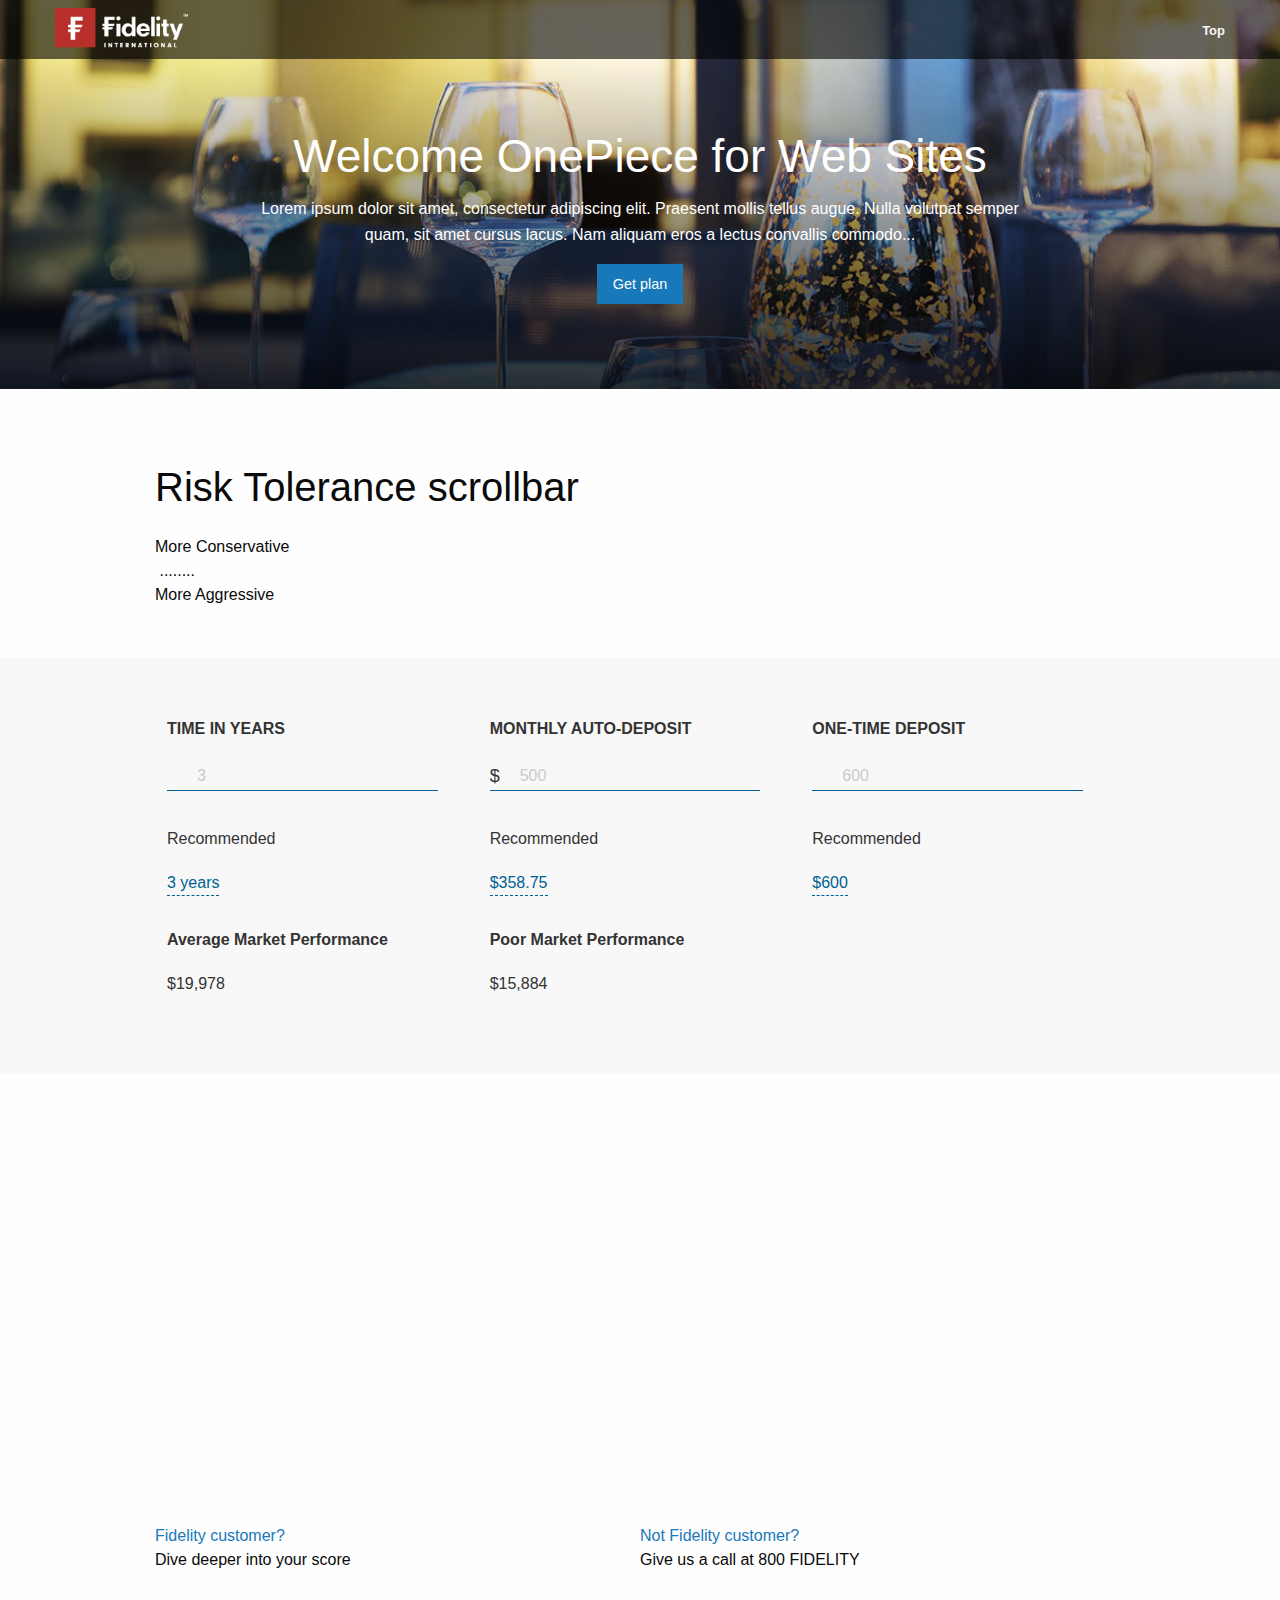
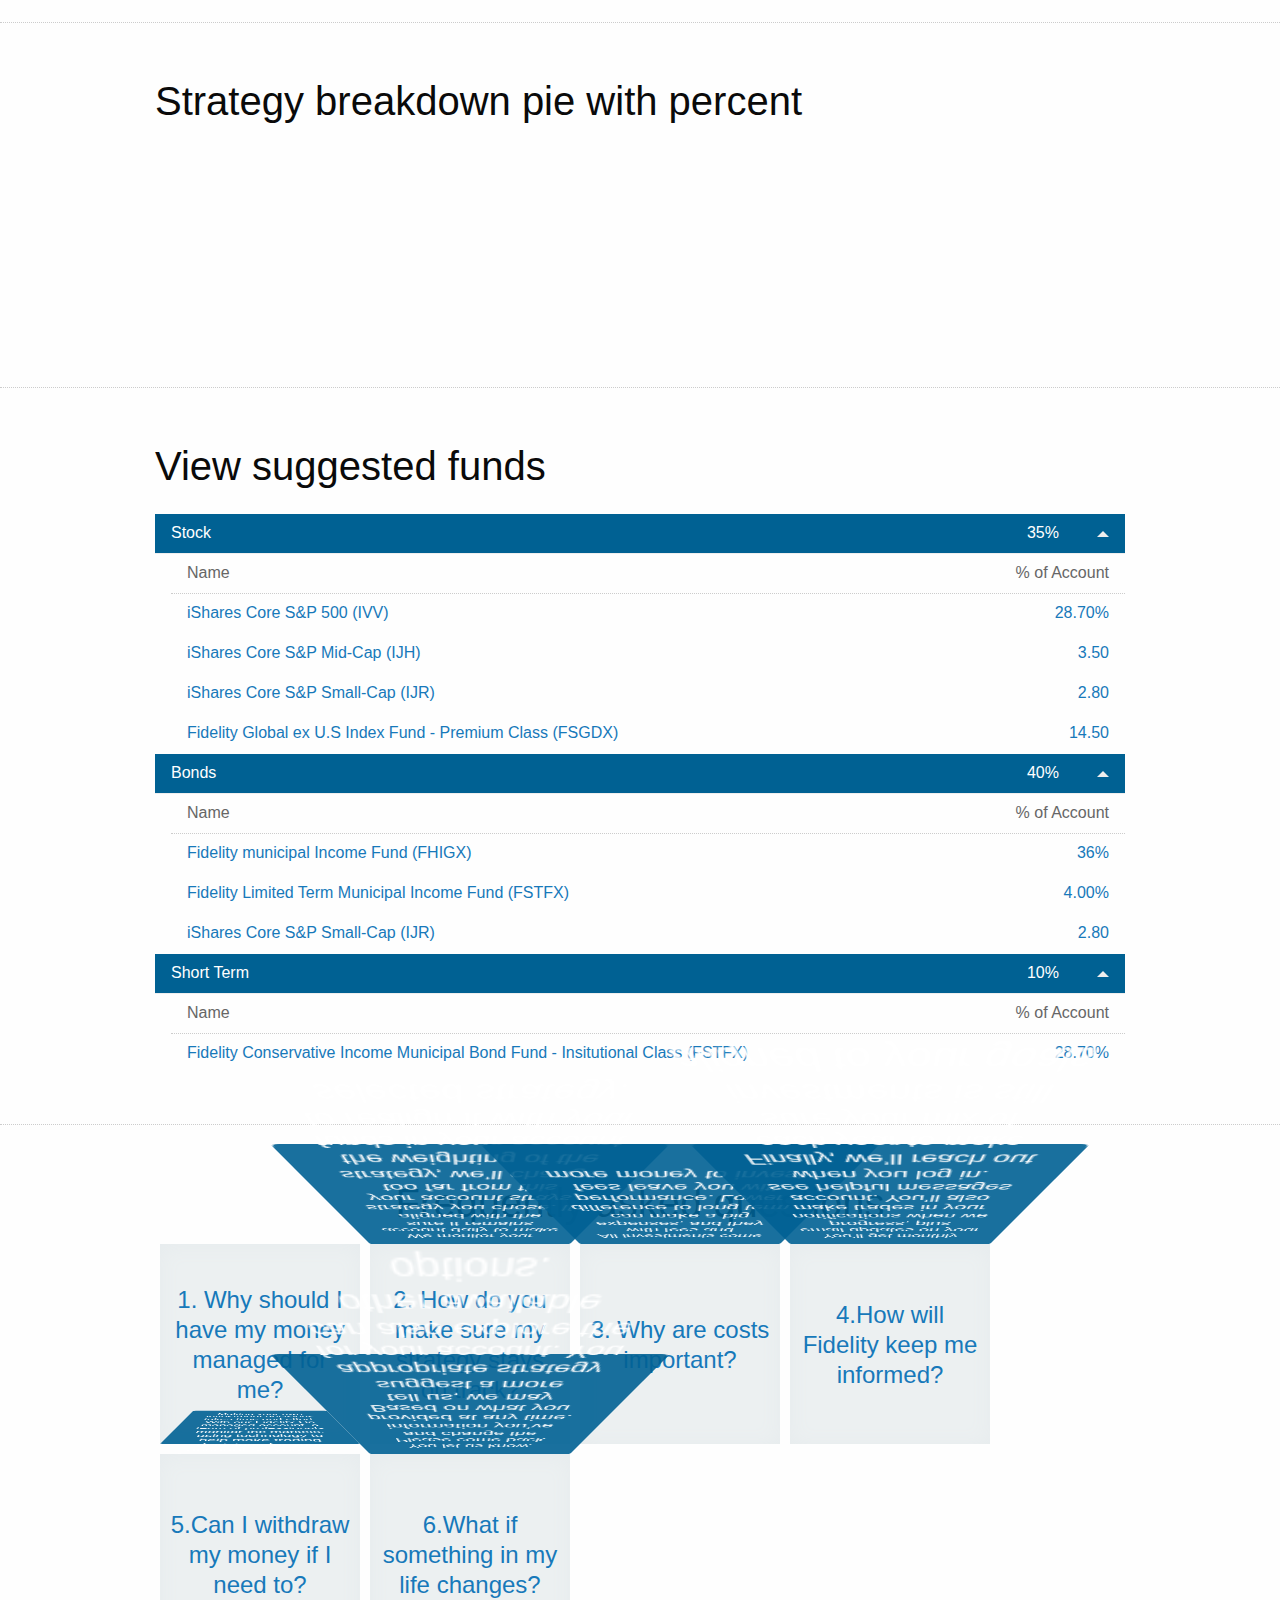
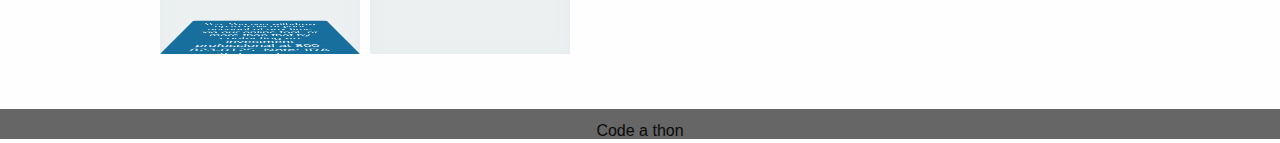
==== commit d24bb4fd: "update highchart for pages/detail.html" ====
--- a/pages/detail.html
+++ b/pages/detail.html
@@ -7,7 +7,8 @@
     <title>Detail</title>
     <link rel="stylesheet" type="text/css" href="../static/style/css/foundation.min.css">
     <link rel="stylesheet" type="text/css" href="../static/style/css/codeathon.css">
-
+	<script src="https://apps.bdimg.com/libs/jquery/2.1.4/jquery.min.js"></script>
+	<script src="https://code.highcharts.com/highcharts.js"></script>
   </head>
  <body>
 
@@ -116,9 +117,7 @@
      <div class="area-chart">
       <div class="row"> 
         <div class="medium-10 medium-centered columns">
-          <div class="chart">
-            <img src="../static/style/images/chart2.jpg" /> 
-          </div> 
+          <div id="container3" style="width: 700px; height: 300px; margin: 0 auto"></div>
          </div>
        </div>
      </div>
@@ -146,9 +145,7 @@
         <div class="medium-10 medium-centered columns">
           <h2>Strategy breakdown pie with percent</h2> 
 
-         <div class="chart">
-          <img src="../static/style/images/chart01.jpg" /> 
-         </div>
+         <div id="container2" style="width: 700px; height: 200px; margin: 0 auto"></div>
        </div>
      </div>
      </div>
@@ -278,6 +275,167 @@
     </div> 
    </div> 
   </section>
+
+<script language="JavaScript">
+//Area chart
+//3 inputs
+var investYears = 3;
+var investFirstTime = 30000;
+var investFollowing = 200;
+
+//2 var relative to other input
+var rateGood = 0.12;
+var rateWeak = 0.04;
+
+function getYrMn(yrs){
+	yrmn = [];
+	yr = 2017;
+	mn = 4;
+	mns = [[1,'Jan'],[2,'Feb'],[3,'Mar'],[4,'Apr'],[5,'May'],[6,'Jun'],[7,'Jul'],[8,'Aug'],[9,'Sep'],[10,'Oct'],[11,'Nov'],[12,'Dec']];
+	tmp = '';
+	for (i=0;i<=yrs*12;i++){
+		tmp = yr + ' ' + mns[mn-1][1];
+		yrmn.push(tmp);
+		mn = mn + 1;
+		if (mn == 13){
+			mn = 1;
+			yr = yr + 1;
+		}
+	}
+	return yrmn;
+}
+
+function getValue(rate, mn, inFir, inFol){
+	rt = rate / 12;
+	return Math.pow((1+rt), mn) * ( inFir + mn * inFol );
+}
+
+function getForecastArray(rate, yrs, inFir, inFol){
+	val =[];
+	for (i=0;i<=yrs*12;i++){
+		val.push(getValue(rate, i, inFir, inFol));
+
+	}
+	return val;
+}
+
+function makeChart_area() {  
+	var chart = {type: 'area'};
+	var title = {text: 'title'};
+	var xAxis = {categories: getYrMn(investYears)};
+	var yAxis = {
+		title: {text: 'Account Value'},
+		min: investFirstTime,
+		labels: {formatter: function () {return this.value/1000 + 'k';}}
+	};
+	var tooltip = {
+	crosshairs: true,
+	shared: true,
+		pointFormat: '{series.name} | <b>{point.y:.0f}</b><br/>'
+	};
+	var plotOptions = {
+		area: {
+			marker: {
+				enabled: false,
+				symbol: 'circle',
+				radius: 1,
+				states: {hover: {enabled: true}}
+			}
+		}
+	};
+	var credits = {enabled:false};
+	var series= [{
+			name: 'Good Market',
+			data: getForecastArray(rateGood, investYears, investFirstTime, investFollowing)
+		}, {
+			name: 'Week Market',
+			data: getForecastArray(rateWeak, investYears, investFirstTime, investFollowing)
+		}
+	];     
+
+	var json = {};   
+	json.chart = chart; 
+	json.title = title;   
+	json.credits = credits;
+	json.tooltip = tooltip;
+	json.xAxis = xAxis;
+	json.yAxis = yAxis;  
+	json.series = series;
+	json.plotOptions = plotOptions;
+	return json;
+}
+
+$(document).ready($('#container3').highcharts(makeChart_area()));
+
+</script>
+
+<script language="JavaScript">
+//Pie Chart
+//add input here
+var selectedRisk = 5;
+
+var data_key = ['Stocks','Bonds','Short-Term'];
+var data_val = [[0,0,100],[20,50,30],[30,50,20],[40,45,15],[50,40,10],[60,35,5],[70,25,5],[85,15,0],[100,0,0]];
+
+function makeChart(x) {  
+		var chart = {
+			margin : [0,0,0],
+			plotBackgroundColor: null,
+			plotBorderWidth: null,
+			plotShadow: false
+		};
+		var credits = {enabled:false};
+		var title = {
+			flouting : true,
+			text: '',
+			y : 100
+		};   		
+		var tooltip = {
+			formatter: function() {return '<b>'+ this.point.name + ': '  + Highcharts.numberFormat(this.percentage, 2) +'%';}
+		};
+		var plotOptions = {
+			pie: {
+				allowPointSelect: true,
+				cursor: 'pointer',
+				dataLabels: {enabled: false},
+				colors : [Highcharts.getOptions().colors[0],Highcharts.getOptions().colors[2],Highcharts.getOptions().colors[4]],
+				showInLegend: true
+			}
+		};
+		var legend = {
+			layout : 'vertical',
+			align : 'right',
+			useHTML : true,
+			labelFormatter : function(){return '<div style="font-size:18px;line-height:240%">' + this.y + '% | ' + this.name + '</div>';}
+		};
+		var series= [{
+			type: 'pie',
+			name: 'Browser share',
+			innerSize : '75%',
+			data: [
+				[data_key[0], data_val[x][0]],
+				[data_key[1], data_val[x][1]],
+				[data_key[2], data_val[x][2]]
+			]
+		}];
+
+		var json = {};
+		json.chart = chart;
+		json.credits = credits;
+		json.title = title;
+		json.legend = legend;
+		json.tooltip = tooltip;
+		json.series = series;
+		json.plotOptions = plotOptions;
+		
+		return json;
+	}
+
+$(document).ready($('#container2').highcharts(makeChart(selectedRisk)));
+
+
+</script>
+
   <!-- == -->
    <!-- footer-->
   <footer class="footer-area text-center"> 
